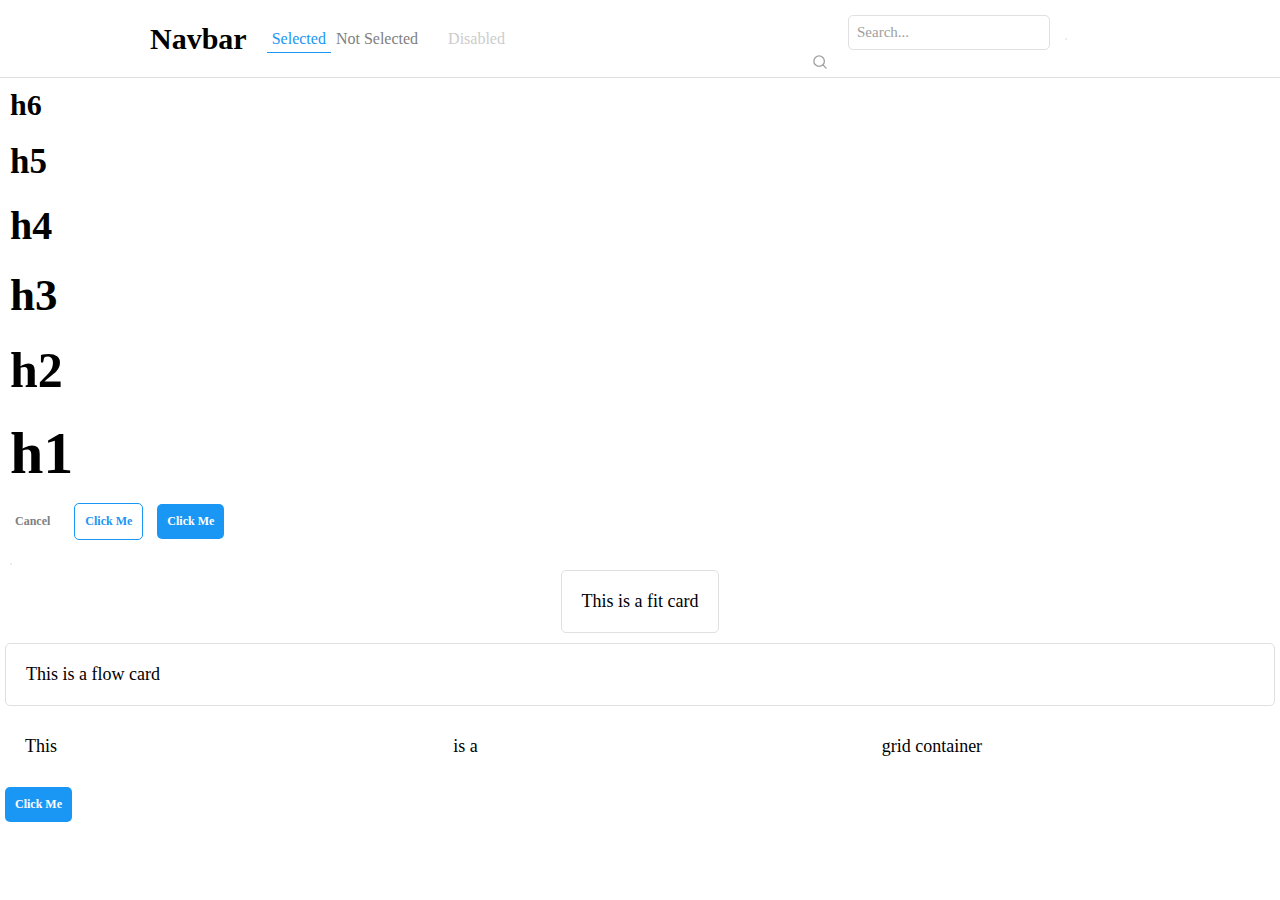
==== test.html @ db2c08e2 "Added modal" ====
<html lang="en">
<head>
    <meta charset="UTF-8">
    <meta name="viewport" content="width=device-width, initial-scale=1.0">
    <meta http-equiv="X-UA-Compatible" content="ie=edge">
    <link rel="stylesheet" href="/bundles/css-storer/pretzelstyle.css">
    <script src="/bundles/func/creativJS.js"></script>
    <title>Pretzels</title>
</head>

<body style="padding : 0; margin: 0; width : 100%;">

    <!--Navbar Template-->
    <div class="navbar flat">
        <div class="container flow just-flex">
            <!--Container for logo and navigation options-->
            <div class="container flow center-2">
                <!--Your logo here-->
                <h6 style="margin: 0 10px;">Navbar</h6>
                <!--Your navigation options here-->
                <div class="container flow center-2 orientation-horizontal" style="width: fit-content;">
                    <p class="navbar-option selected">Selected</p>
                    <p class="navbar-option">Not Selected</p>

                    <div class="select-tool transparent">
                        <select>
                          <option value="0">Documents</option>
                          <option value="1">English</option>
                          <option value="2">Filipino</option>
                        </select>
                    </div>

                    <p class="navbar-option disabled">Disabled</p>

                </div>
            </div>
            <!--Container for search and select-->
            <div class="container flow center-2">
                <label class="wrapper-input search">
                    <input type="search" class="input search" placeholder="Search...">
                    <svg role="presentation" class="i-search" viewBox="0 0 32 32" width="14" height="14" fill="none" stroke="currentcolor" stroke-linecap="round" stroke-linejoin="round" stroke-width="3" color="var(--primary-color)">
                        <circle cx="14" cy="14" r="12" />
                        <path d="M23 23 L30 30" />
                    </svg>
                </label>

                <div class="select-tool gray">
                    <select>
                      <option value="0">Select Language</option>
                      <option value="1">English</option>
                      <option value="2">Filipino</option>
                    </select>
                </div>
                <!--The hamburger menu that appears only in small screen-->
                <button class="navbar-burger" style="font-size: 20px;">&#9776;</button>
            </div>
        </div>
    </div>

    <!--Drawer template-->
    <div class="drawer left flat" style="display: none;">
        <div class="container flow start-2 orientation-vertical">
            <p class="subtitle medium shown">The Pretzel Drawer</p>
            <p class="drawer-option">Settings</p>
            <p class="drawer-option">Download</p>
            <p class="drawer-option">System</p>
            <p class="drawer-option">Logout</p>
            <p class="drawer-option">System</p>
            <p class="drawer-option">System</p>
            <p class="drawer-option">System</p>
            <p class="drawer-option">System</p>
            <p class="drawer-option">System</p>
            <p class="drawer-option">System</p>
            <p class="drawer-option">System</p>
            <p class="drawer-option">System</p>
            <p class="drawer-option">System</p>
            <p class="drawer-option">System</p>
            <p class="drawer-option">System</p>
            <p class="drawer-option">System</p>
            <p class="drawer-option">System</p>
            <p class="drawer-option">System</p>
            <p class="drawer-option">System</p>
        </div>
    </div>

    <h6>h6</h6>
    <h5>h5</h5>
    <h4>h4</h4>
    <h3>h3</h3>
    <h2>h2</h2>
    <h1>h1</h1>
    <button class="button ultra-light">Cancel</button>
    <button class="button light w-effect">Click Me</button>
    <button class="button dark">Click Me</button>
    </br>
 
    <div class="container flow grid" style="display: none;">
        <div class="container flow just-flex orientation-vertical">
            <p class="subtitle compress">Checkboxes</p>

            <!--Dependent Inputs-->
            <label class="wrapper-input checkbox">
                <input type="checkbox" class="input checkbox" checked="checked" >
                <p class="checkbox-text">Checkbox Item</p>
                <span class="checkbox-marker"></span>
            </label>

            <label class="wrapper-input checkbox">
                <input type="checkbox" class="input checkbox">
                <p class="checkbox-text">Checkbox Item</p>
                <span class="checkbox-marker"></span>
            </label>

            <label class="wrapper-input checkbox">
                <input type="checkbox" class="input checkbox">
                <p class="checkbox-text">Checkbox Item</p>
                <span class="checkbox-marker"></span>
            </label>

        </div>
        <div class="container flow center-1 orientation-vertical">

            <label class="wrapper-input search">
                <input type="search" class="input search" placeholder="Search...">
                <svg role="presentation" class="i-search" viewBox="0 0 32 32" width="14" height="14" fill="none" stroke="currentcolor" stroke-linecap="round" stroke-linejoin="round" stroke-width="3" color="var(--primary-color)">
                    <circle cx="14" cy="14" r="12" />
                    <path d="M23 23 L30 30" />
                </svg>
            </label>

            <label class="wrapper-input search">
                <input type="email" class="input email" placeholder="Email...">
                <span>@</span>
            </label>



         
        </div>
        <div class="container flow center-1 orientation-vertical">
            <!--Independent Inputs-->
            <input type="color" class="input color">
            <input type="date" class="input date">
            <input type="datelocal" class="input datelocal">
        </div>

        
       
    </div>

    </br>
    
    <div class="select-tool white">
        <select>
          <option value="0">Select car:</option>
          <option value="1">Audi</option>
          <option value="2">BMW</option>
          <option value="3">Citroen</option>
          <option value="4">Ford</option>
          <option value="5">Honda</option>
          <option value="6">Jaguar</option>
          <option value="7">Land Rover</option>
          <option value="8">Mercedes</option>
          <option value="9">Mini</option>
          <option value="10">Nissan</option>
          <option value="11">Toyota</option>
          <option value="12">Volvo</option>
        </select>
    </div>
      

    <div class="container flow center-1 orientation-vertical">
        <div class="container flow center-1">
            <div class="card fit flat center-1">
                <p class="subtitle medium shown">This is a fit card</p>
            </div>
        </div>

        <div class="container flow center-1">
            <div class="card flow flat center-1">
                <p class="subtitle medium shown">This is a flow card</p>
            </div>
        </div>
        <div class="container flow grid">
            <div class="card fit">
                <p class="subtitle medium shown">This </p>
            </div>
            <div class="card fit">
                <p class="subtitle medium shown">is a</p>
            </div>
            <div class="card fit">
                <p class="subtitle medium shown">grid container</p>
            </div>
        </div>
    </div>

    <div id="myModal" class="modal">

        <!-- Modal content -->
        <div class="modal-content">
          <div class="modal-header">
            <span class="close">&times;</span>
            <h6>Modal Header</h6>
          </div>
          <div class="modal-body">
            <p>Some text in the Modal Body</p>
            <p>Some other text...</p>
          </div>
          <div class="modal-footer">
            <button class="button dark">Proceed</button>
          </div>
        </div>
      
      </div>
    
    <button id="click" class="button dark">Click Me</button>

    <script>
        modal.warn("myModal","dada")
    </script>




</body>
</html>
---- bundles/css-storer/pretzelstyle.css ----
::root {
  --primary-color: #1a96f5;
  --secondary-color: #004E89;
  --gray: rgb(224, 224, 224);
}

* {
  font-family: 'Product Sans';
}

::-webkit-scrollbar {
  width: 2px;
  height: 2px;
}

/* Track */
::-webkit-scrollbar-track {
  background: none;
}

/* Handle */
::-webkit-scrollbar-thumb {
  background: #888;
}

/* Handle on hover */
::-webkit-scrollbar-thumb:hover {
  background: #555;
}

h1 {
  font-size: 60px;
  margin: 0;
  padding: 10px;
}

h2 {
  font-size: 50px;
  margin: 0;
  padding: 10px;
}

h3 {
  font-size: 45px;
  margin: 0;
  padding: 10px;
}

h4 {
  font-size: 40px;
  margin: 0;
  padding: 10px;
}

h5 {
  font-size: 35px;
  margin: 0;
  padding: 10px;
}

h6 {
  font-size: 30px;
  margin: 0;
  padding: 10px;
}

.subtitle {
  margin: 0;
  padding: 10px;
}

.subtitle.large {
  font-size: 20px;
}

.subtitle.large.fade {
  color: #a0a0a0;
}

.subtitle.large.shown {
  color: black;
}

.subtitle.medium {
  font-size: 18px;
}

.subtitle.medium.fade {
  color: #a0a0a0;
}

.subtitle.medium.shown {
  color: black;
}

.subtitle.small {
  font-size: 14px;
}

.subtitle.small.fade {
  color: #a0a0a0;
}

.subtitle.small.shown {
  color: black;
}

.highlight {
  background: #e0e0e0;
}

.highlight.blue {
  color: #1a96f5;
  background: none;
}

.highlight.blue.bg-lightgray {
  padding: 0 10px;
  border-radius: 5px;
  background: lightgray;
}

.highlight.blue.bg-blue {
  padding: 0 10px;
  border-radius: 5px;
  color: white;
  background: #1a96f5;
}

.highlight.gray {
  color: #a0a0a0;
  background: none;
}

.highlight.gray.bg-lightgray {
  padding: 0 10px;
  border-radius: 5px;
  background: lightgray;
}

.highlight.gray.bg-blue {
  padding: 0 10px;
  border-radius: 5px;
  color: white;
  background: #1a96f5;
}

.modal {
  display: none;
  /* Hidden by default */
  position: fixed;
  /* Stay in place */
  z-index: 9999;
  /* Sit on top */
  left: 0;
  top: 0;
  width: 100%;
  /* Full width */
  height: 100%;
  /* Full height */
  overflow: auto;
  /* Enable scroll if needed */
  background-color: black;
  /* Fallback color */
  background-color: rgba(0, 0, 0, 0.4);
  /* Black w/ opacity */
}

.modal .modal-content {
  position: relative;
  background-color: #fefefe;
  margin: auto;
  padding: 0;
  top: 200px;
  border-radius: 5px;
  width: 80%;
  -webkit-box-shadow: 0 4px 8px 0 rgba(0, 0, 0, 0.2), 0 6px 20px 0 rgba(0, 0, 0, 0.19);
          box-shadow: 0 4px 8px 0 rgba(0, 0, 0, 0.2), 0 6px 20px 0 rgba(0, 0, 0, 0.19);
  -webkit-animation-name: animatetop;
  -webkit-animation-duration: 0.4s;
  animation-name: animatetop;
  animation-duration: 0.4s;
  /* The Close Button */
}

.modal .modal-content .close {
  color: #CCC;
  float: right;
  font-size: 28px;
  font-weight: bold;
}

.modal .modal-content .close:hover,
.modal .modal-content .close:focus {
  color: black;
  text-decoration: none;
  cursor: pointer;
}

.modal .modal-content .modal-header {
  border-top-left-radius: 5px;
  border-top-right-radius: 5px;
  padding: 2px 16px;
  color: white;
  background: #1a96f5;
}

.modal .modal-content .modal-header h6 {
  padding: 5px 0;
}

.modal .modal-content .modal-body {
  padding: 2px 16px;
}

.modal .modal-content .modal-footer {
  display: -webkit-box;
  display: -ms-flexbox;
  display: flex;
  -webkit-box-pack: center;
      -ms-flex-pack: center;
          justify-content: center;
  padding: 2px 16px;
  color: white;
}

/* Add Animation */
@-webkit-keyframes animatetop {
  from {
    top: -300px;
    opacity: 0;
  }
  to {
    top: 200px;
    opacity: 1;
  }
}

@keyframes animatetop {
  from {
    top: -300px;
    opacity: 0;
  }
  to {
    top: 200px;
    opacity: 1;
  }
}

.navbar {
  background: white;
  top: 0;
  position: -webkit-sticky;
  position: sticky;
  padding: 10px 0;
  z-index: 9999;
  width: 100%;
}

.navbar.flat {
  border-bottom: 1.5px solid #e0e0e0;
}

.navbar.material {
  -webkit-box-shadow: 0 0 5px #e0e0e0;
          box-shadow: 0 0 5px #e0e0e0;
}

.navbar .navbar-burger {
  display: none;
  -webkit-user-select: none;
     -moz-user-select: none;
      -ms-user-select: none;
          user-select: none;
  outline-color: #1a96f5;
  outline-width: thin;
  border-radius: 5px;
  padding: 5px;
  margin: 5px;
  font-weight: 550;
  font-size: 12px;
  width: 10%;
  border: none;
  background: none;
  color: #a0a0a0;
  cursor: pointer;
}

.navbar .navbar-burger:hover {
  background: whitesmoke;
}

.navbar .navbar-burger:active {
  background: whitesmoke;
}

.navbar .navbar-option {
  -webkit-user-select: none;
     -moz-user-select: none;
      -ms-user-select: none;
          user-select: none;
  display: -webkit-box;
  display: -ms-flexbox;
  display: flex;
  -webkit-box-pack: center;
      -ms-flex-pack: center;
          justify-content: center;
  -webkit-box-align: center;
      -ms-flex-align: center;
          align-items: center;
  border-radius: 5px;
  margin: 0;
  padding: 5px;
  cursor: pointer;
  color: gray;
  outline: none;
  height: -webkit-fit-content;
  height: -moz-fit-content;
  height: fit-content;
  width: -webkit-fit-content;
  width: -moz-fit-content;
  width: fit-content;
  overflow: hidden;
  word-wrap: none;
}

.navbar .navbar-option.selected {
  color: #1a96f5;
  border-radius: 0;
  border-bottom: 1.5px solid #1a96f5;
  padding-bottom: 4px;
}

.navbar .navbar-option.selected:hover {
  background: none;
}

.navbar .navbar-option.disabled {
  cursor: default;
  color: #ccc;
  border-radius: 0;
}

.navbar .navbar-option.disabled:hover {
  background: none;
}

.navbar .navbar-option:hover {
  background: whitesmoke;
}

@media screen and (max-width: 765px) {
  .navbar .navbar-burger {
    display: block;
  }
  .navbar .container:first-child {
    -webkit-box-orient: vertical;
    -webkit-box-direction: normal;
        -ms-flex-direction: column;
            flex-direction: column;
  }
}

.button {
  cursor: pointer;
  -webkit-user-select: none;
     -moz-user-select: none;
      -ms-user-select: none;
          user-select: none;
  outline-color: #1a96f5;
  outline-width: thin;
  border-radius: 5px;
  padding: 10px;
  margin: 5px;
  font-weight: 550;
  font-size: 12px;
}

.button.dark {
  border: none;
  background: #1a96f5;
  color: white;
}

.button.light {
  background: white;
  border: 1px solid #1a96f5;
  color: #1a96f5;
}

.button.light.w-effect:hover {
  color: white;
  background: #1a96f5;
}

.button.ultra-light {
  border: none;
  background: none;
  color: gray;
}

.button.ultra-light:hover {
  background: whitesmoke;
}

.button.ultra-light:active {
  background: whitesmoke;
}

.input {
  -webkit-user-select: none;
     -moz-user-select: none;
      -ms-user-select: none;
          user-select: none;
  outline-color: #1a96f5;
  outline-width: thin;
  border: 1.5px solid #e0e0e0;
  border-radius: 5px;
  margin: 5px;
  padding: 8px;
  font-size: 15px;
}

.input.search {
  border: 1.5px solid #e0e0e0;
}

.input.search::-webkit-input-placeholder {
  color: #a0a0a0;
}

.input.search:-ms-input-placeholder {
  color: #a0a0a0;
}

.input.search::-ms-input-placeholder {
  color: #a0a0a0;
}

.input.search::placeholder {
  color: #a0a0a0;
}

.input.search::-webkit-search-cancel-button {
  z-index: 99;
}

.input.search:placeholder-shown + svg {
  opacity: 10;
}

.input.search + svg {
  opacity: 0;
  margin-left: -30px;
  margin-bottom: -2px;
  stroke: #a0a0a0;
}

.input.email {
  border: 1.5px solid #e0e0e0;
}

.input.email::-webkit-input-placeholder {
  color: #a0a0a0;
}

.input.email:-ms-input-placeholder {
  color: #a0a0a0;
}

.input.email::-ms-input-placeholder {
  color: #a0a0a0;
}

.input.email::placeholder {
  color: #a0a0a0;
}

.input.email::-webkit-search-cancel-button {
  z-index: 99;
}

.input.email:placeholder-shown + span {
  opacity: 10;
}

.input.email + span {
  opacity: 0;
  margin: 0;
  margin-left: -30px;
  margin-bottom: -2px;
  color: #a0a0a0;
}

.input.checkbox {
  position: absolute;
  opacity: 0;
  cursor: pointer;
  height: 0;
  width: 0;
}

.input.color {
  -webkit-appearance: none;
  border: none;
  width: 30px;
  height: 30px;
  padding: 0;
  margin: 0;
  cursor: pointer;
}

.input.color::webkit-color-swatch-wrapper {
  padding: 0;
}

.input.color::-webkit-color-swatch {
  border-radius: 3px;
  border: 1.5px solid #e0e0e0;
}

.input.date {
  -webkit-appearance: none;
  width: -webkit-fit-content;
  width: -moz-fit-content;
  width: fit-content;
}

.input.date::-webkit-inner-spin-button {
  display: none;
}

.input.date::-webkit-calendar-picker-indicator {
  color: #1a96f5;
  cursor: pointer;
}

.input.date::-webkit-calendar-picker-indicator {
  top: 3px;
  right: 0;
  color: #1a96f5;
  opacity: 1;
}

.input.datelocal {
  -webkit-appearance: none;
  width: -webkit-fit-content;
  width: -moz-fit-content;
  width: fit-content;
}

.wrapper-input.checkbox {
  display: block;
  position: relative;
  padding-left: 35px;
  margin-bottom: 12px;
  cursor: pointer;
  font-size: 22px;
  -webkit-user-select: none;
  -moz-user-select: none;
  -ms-user-select: none;
  user-select: none;
  width: -webkit-fit-content;
  width: -moz-fit-content;
  width: fit-content;
  margin: 5px;
  /* Hide the browser's default checkbox */
  /* Create a custom checkbox */
  /* On mouse-over, add a grey background color */
  /* When the checkbox is checked, add a blue background */
  /* Create the checkmark/indicator (hidden when not checked) */
  /* Show the checkmark when checked */
  /* Style the checkmark/indicator */
}

.wrapper-input.checkbox .checkbox-text {
  margin: 5px 0;
  font-size: 16px;
}

.wrapper-input.checkbox .checkbox-marker {
  position: absolute;
  border-radius: 5px;
  top: 0;
  left: 0;
  height: 25px;
  width: 25px;
  background-color: whitesmoke;
  border: 1.5px solid #e0e0e0;
}

.wrapper-input.checkbox input:hover ~ .checkbox-marker {
  background-color: #e0e0e0;
}

.wrapper-input.checkbox input:checked ~ .checkbox-marker {
  background-color: #1a96f5;
  border: 1.5px solid #1a96f5;
}

.wrapper-input.checkbox .checkbox-marker:after {
  content: "";
  position: absolute;
  display: none;
}

.wrapper-input.checkbox input:checked ~ .checkbox-marker:after {
  display: block;
}

.wrapper-input.checkbox .checkbox-marker:after {
  left: 9px;
  top: 5px;
  width: 5px;
  height: 10px;
  border: solid white;
  border-width: 0 2px 2px 0;
  -webkit-transform: rotate(45deg);
  transform: rotate(45deg);
}

.colorpick-eyedropper-input-trigger {
  display: none;
}

/*the container must be positioned relative:*/
.select-tool {
  position: relative;
  width: -webkit-fit-content;
  width: -moz-fit-content;
  width: fit-content;
  margin: 0 10px;
}

.select-tool.white {
  background: white;
  border: 1.5px solid #e0e0e0;
  border-radius: 5px;
}

.select-tool.gray {
  background: #f5f5f5;
  border: 1.5px solid #e0e0e0;
  border-radius: 5px;
}

.select-tool.transparent {
  background: none;
  border: 0;
  color: gray;
}

.select-tool select {
  display: none;
  /*hide original SELECT element:*/
}

.select-selected {
  display: -webkit-box;
  display: -ms-flexbox;
  display: flex;
  border-radius: 5px;
  padding: 8px 5px;
  margin: 0 5px;
  cursor: pointer;
  -webkit-user-select: none;
     -moz-user-select: none;
      -ms-user-select: none;
          user-select: none;
  overflow: hidden;
  width: -webkit-fit-content;
  width: -moz-fit-content;
  width: fit-content;
}

.select-selected:after {
  position: relative;
  content: "";
  top: 8px;
  width: 0;
  height: 100%;
  margin-left: 10px;
  border: 6px solid transparent;
  border-color: black transparent transparent transparent;
  -webkit-transition: 0.5s;
  transition: 0.5s;
}

.select-selected.select-arrow-active:after {
  border-color: transparent transparent #1a96f5 transparent;
  top: 2px;
}

.select-items div {
  border-color: transparent transparent rgba(0, 0, 0, 0.1) transparent;
  color: black;
  padding: 8px 16px;
  cursor: pointer;
  -webkit-user-select: none;
     -moz-user-select: none;
      -ms-user-select: none;
          user-select: none;
}

.select-items {
  position: absolute;
  background-color: whitesmoke;
  top: 100%;
  left: 0;
  right: 0;
  z-index: 8;
}

/*hide the items when the select box is closed:*/
.select-hide {
  display: none;
}

.select-items div:hover, .same-as-selected {
  background-color: rgba(0, 0, 0, 0.1);
}

.card {
  border-radius: 5px;
  padding: 10px;
  margin: 5px;
}

.card.fit {
  width: -webkit-fit-content;
  width: -moz-fit-content;
  width: fit-content;
  height: -webkit-fit-content;
  height: -moz-fit-content;
  height: fit-content;
}

.card.fit.material {
  border: 0;
  -webkit-box-shadow: 0 0 5px #e0e0e0;
          box-shadow: 0 0 5px #e0e0e0;
}

.card.fit.material.dark {
  color: white;
  background: #1a96f5;
}

.card.fit.material.dark.center-1 {
  display: -webkit-box;
  display: -ms-flexbox;
  display: flex;
  -webkit-box-pack: center;
      -ms-flex-pack: center;
          justify-content: center;
  -ms-flex-line-pack: center;
      align-content: center;
}

.card.fit.material.dark.center-1.orientation-vertical {
  -webkit-box-orient: vertical;
  -webkit-box-direction: normal;
      -ms-flex-direction: column;
          flex-direction: column;
}

.card.fit.material.dark.center-1.orientation-horizontal {
  -webkit-box-orient: horizontal;
  -webkit-box-direction: normal;
      -ms-flex-direction: row;
          flex-direction: row;
}

.card.fit.material.dark.center-2 {
  display: -webkit-box;
  display: -ms-flexbox;
  display: flex;
  -webkit-box-pack: center;
      -ms-flex-pack: center;
          justify-content: center;
  -ms-flex-line-pack: center;
      align-content: center;
}

.card.fit.material.dark.center-2.orientation-vertical {
  -webkit-box-orient: vertical;
  -webkit-box-direction: normal;
      -ms-flex-direction: column;
          flex-direction: column;
}

.card.fit.material.dark.center-2.orientation-horizontal {
  -webkit-box-orient: horizontal;
  -webkit-box-direction: normal;
      -ms-flex-direction: row;
          flex-direction: row;
}

.card.fit.material.light {
  background: white;
}

.card.fit.material.light.center-1 {
  display: -webkit-box;
  display: -ms-flexbox;
  display: flex;
  -webkit-box-pack: center;
      -ms-flex-pack: center;
          justify-content: center;
  -ms-flex-line-pack: center;
      align-content: center;
}

.card.fit.material.light.center-1.orientation-vertical {
  -webkit-box-orient: vertical;
  -webkit-box-direction: normal;
      -ms-flex-direction: column;
          flex-direction: column;
}

.card.fit.material.light.center-1.orientation-horizontal {
  -webkit-box-orient: horizontal;
  -webkit-box-direction: normal;
      -ms-flex-direction: row;
          flex-direction: row;
}

.card.fit.material.light.center-2 {
  display: -webkit-box;
  display: -ms-flexbox;
  display: flex;
  -webkit-box-pack: center;
      -ms-flex-pack: center;
          justify-content: center;
  -ms-flex-line-pack: center;
      align-content: center;
}

.card.fit.material.light.center-2.orientation-vertical {
  -webkit-box-orient: vertical;
  -webkit-box-direction: normal;
      -ms-flex-direction: column;
          flex-direction: column;
}

.card.fit.material.light.center-2.orientation-horizontal {
  -webkit-box-orient: horizontal;
  -webkit-box-direction: normal;
      -ms-flex-direction: row;
          flex-direction: row;
}

.card.fit.flat {
  border: 1.5px solid #e0e0e0;
}

.card.fit.flat.dark {
  color: white;
  background: #1a96f5;
}

.card.fit.flat.dark.center-1 {
  display: -webkit-box;
  display: -ms-flexbox;
  display: flex;
  -webkit-box-pack: center;
      -ms-flex-pack: center;
          justify-content: center;
  -ms-flex-line-pack: center;
      align-content: center;
}

.card.fit.flat.dark.center-1.orientation-vertical {
  -webkit-box-orient: vertical;
  -webkit-box-direction: normal;
      -ms-flex-direction: column;
          flex-direction: column;
}

.card.fit.flat.dark.center-1.orientation-horizontal {
  -webkit-box-orient: horizontal;
  -webkit-box-direction: normal;
      -ms-flex-direction: row;
          flex-direction: row;
}

.card.fit.flat.dark.center-2 {
  display: -webkit-box;
  display: -ms-flexbox;
  display: flex;
  -webkit-box-pack: center;
      -ms-flex-pack: center;
          justify-content: center;
  -ms-flex-line-pack: center;
      align-content: center;
}

.card.fit.flat.dark.center-2.orientation-vertical {
  -webkit-box-orient: vertical;
  -webkit-box-direction: normal;
      -ms-flex-direction: column;
          flex-direction: column;
}

.card.fit.flat.dark.center-2.orientation-horizontal {
  -webkit-box-orient: horizontal;
  -webkit-box-direction: normal;
      -ms-flex-direction: row;
          flex-direction: row;
}

.card.fit.flat.light {
  background: white;
}

.card.fit.flat.light.center-1 {
  display: -webkit-box;
  display: -ms-flexbox;
  display: flex;
  -webkit-box-pack: center;
      -ms-flex-pack: center;
          justify-content: center;
  -ms-flex-line-pack: center;
      align-content: center;
}

.card.fit.flat.light.center-1.orientation-vertical {
  -webkit-box-orient: vertical;
  -webkit-box-direction: normal;
      -ms-flex-direction: column;
          flex-direction: column;
}

.card.fit.flat.light.center-1.orientation-horizontal {
  -webkit-box-orient: horizontal;
  -webkit-box-direction: normal;
      -ms-flex-direction: row;
          flex-direction: row;
}

.card.fit.flat.light.center-2 {
  display: -webkit-box;
  display: -ms-flexbox;
  display: flex;
  -webkit-box-pack: center;
      -ms-flex-pack: center;
          justify-content: center;
  -ms-flex-line-pack: center;
      align-content: center;
}

.card.fit.flat.light.center-2.orientation-vertical {
  -webkit-box-orient: vertical;
  -webkit-box-direction: normal;
      -ms-flex-direction: column;
          flex-direction: column;
}

.card.fit.flat.light.center-2.orientation-horizontal {
  -webkit-box-orient: horizontal;
  -webkit-box-direction: normal;
      -ms-flex-direction: row;
          flex-direction: row;
}

.card.flow {
  width: 100%;
}

.card.flow.material {
  border: 0;
  -webkit-box-shadow: 0 0 5px #e0e0e0;
          box-shadow: 0 0 5px #e0e0e0;
}

.card.flow.material.dark {
  color: white;
  background: #1a96f5;
}

.card.flow.material.dark.center-1 {
  display: -webkit-box;
  display: -ms-flexbox;
  display: flex;
  -webkit-box-pack: center;
      -ms-flex-pack: center;
          justify-content: center;
  -ms-flex-line-pack: center;
      align-content: center;
}

.card.flow.material.dark.center-1.orientation-vertical {
  -webkit-box-orient: vertical;
  -webkit-box-direction: normal;
      -ms-flex-direction: column;
          flex-direction: column;
}

.card.flow.material.dark.center-1.orientation-horizontal {
  -webkit-box-orient: horizontal;
  -webkit-box-direction: normal;
      -ms-flex-direction: row;
          flex-direction: row;
}

.card.flow.material.dark.center-2 {
  display: -webkit-box;
  display: -ms-flexbox;
  display: flex;
  -webkit-box-pack: center;
      -ms-flex-pack: center;
          justify-content: center;
  -ms-flex-line-pack: center;
      align-content: center;
}

.card.flow.material.dark.center-2.orientation-vertical {
  -webkit-box-orient: vertical;
  -webkit-box-direction: normal;
      -ms-flex-direction: column;
          flex-direction: column;
}

.card.flow.material.dark.center-2.orientation-horizontal {
  -webkit-box-orient: horizontal;
  -webkit-box-direction: normal;
      -ms-flex-direction: row;
          flex-direction: row;
}

.card.flow.material.light {
  background: white;
}

.card.flow.material.light.center-1 {
  display: -webkit-box;
  display: -ms-flexbox;
  display: flex;
  -webkit-box-pack: center;
      -ms-flex-pack: center;
          justify-content: center;
  -ms-flex-line-pack: center;
      align-content: center;
}

.card.flow.material.light.center-1.orientation-vertical {
  -webkit-box-orient: vertical;
  -webkit-box-direction: normal;
      -ms-flex-direction: column;
          flex-direction: column;
}

.card.flow.material.light.center-1.orientation-horizontal {
  -webkit-box-orient: horizontal;
  -webkit-box-direction: normal;
      -ms-flex-direction: row;
          flex-direction: row;
}

.card.flow.material.light.center-2 {
  display: -webkit-box;
  display: -ms-flexbox;
  display: flex;
  -webkit-box-pack: center;
      -ms-flex-pack: center;
          justify-content: center;
  -ms-flex-line-pack: center;
      align-content: center;
}

.card.flow.material.light.center-2.orientation-vertical {
  -webkit-box-orient: vertical;
  -webkit-box-direction: normal;
      -ms-flex-direction: column;
          flex-direction: column;
}

.card.flow.material.light.center-2.orientation-horizontal {
  -webkit-box-orient: horizontal;
  -webkit-box-direction: normal;
      -ms-flex-direction: row;
          flex-direction: row;
}

.card.flow.flat {
  border: 1.5px solid #e0e0e0;
}

.card.flow.flat.dark {
  color: white;
  background: #1a96f5;
}

.card.flow.flat.dark.center-1 {
  display: -webkit-box;
  display: -ms-flexbox;
  display: flex;
  -webkit-box-pack: center;
      -ms-flex-pack: center;
          justify-content: center;
  -ms-flex-line-pack: center;
      align-content: center;
}

.card.flow.flat.dark.center-1.orientation-vertical {
  -webkit-box-orient: vertical;
  -webkit-box-direction: normal;
      -ms-flex-direction: column;
          flex-direction: column;
}

.card.flow.flat.dark.center-1.orientation-horizontal {
  -webkit-box-orient: horizontal;
  -webkit-box-direction: normal;
      -ms-flex-direction: row;
          flex-direction: row;
}

.card.flow.flat.dark.center-2 {
  display: -webkit-box;
  display: -ms-flexbox;
  display: flex;
  -webkit-box-pack: center;
      -ms-flex-pack: center;
          justify-content: center;
  -ms-flex-line-pack: center;
      align-content: center;
}

.card.flow.flat.dark.center-2.orientation-vertical {
  -webkit-box-orient: vertical;
  -webkit-box-direction: normal;
      -ms-flex-direction: column;
          flex-direction: column;
}

.card.flow.flat.dark.center-2.orientation-horizontal {
  -webkit-box-orient: horizontal;
  -webkit-box-direction: normal;
      -ms-flex-direction: row;
          flex-direction: row;
}

.card.flow.flat.light {
  background: white;
}

.card.flow.flat.light.center-1 {
  display: -webkit-box;
  display: -ms-flexbox;
  display: flex;
  -webkit-box-pack: center;
      -ms-flex-pack: center;
          justify-content: center;
  -ms-flex-line-pack: center;
      align-content: center;
}

.card.flow.flat.light.center-1.orientation-vertical {
  -webkit-box-orient: vertical;
  -webkit-box-direction: normal;
      -ms-flex-direction: column;
          flex-direction: column;
}

.card.flow.flat.light.center-1.orientation-horizontal {
  -webkit-box-orient: horizontal;
  -webkit-box-direction: normal;
      -ms-flex-direction: row;
          flex-direction: row;
}

.card.flow.flat.light.center-2 {
  display: -webkit-box;
  display: -ms-flexbox;
  display: flex;
  -webkit-box-pack: center;
      -ms-flex-pack: center;
          justify-content: center;
  -ms-flex-line-pack: center;
      align-content: center;
}

.card.flow.flat.light.center-2.orientation-vertical {
  -webkit-box-orient: vertical;
  -webkit-box-direction: normal;
      -ms-flex-direction: column;
          flex-direction: column;
}

.card.flow.flat.light.center-2.orientation-horizontal {
  -webkit-box-orient: horizontal;
  -webkit-box-direction: normal;
      -ms-flex-direction: row;
          flex-direction: row;
}

.container.fit {
  width: -webkit-fit-content;
  width: -moz-fit-content;
  width: fit-content;
}

.container.fit.just-flex {
  display: -webkit-box;
  display: -ms-flexbox;
  display: flex;
}

.container.fit.just-flex.orientation-vertical {
  -webkit-box-orient: vertical;
  -webkit-box-direction: normal;
      -ms-flex-direction: column;
          flex-direction: column;
}

.container.fit.just-flex.orientation-horizontal {
  -webkit-box-orient: horizontal;
  -webkit-box-direction: normal;
      -ms-flex-direction: row;
          flex-direction: row;
}

.container.fit.center-1 {
  display: -webkit-box;
  display: -ms-flexbox;
  display: flex;
  -webkit-box-pack: center;
      -ms-flex-pack: center;
          justify-content: center;
  -ms-flex-line-pack: center;
      align-content: center;
}

.container.fit.center-1.orientation-vertical {
  -webkit-box-orient: vertical;
  -webkit-box-direction: normal;
      -ms-flex-direction: column;
          flex-direction: column;
}

.container.fit.center-1.orientation-horizontal {
  -webkit-box-orient: horizontal;
  -webkit-box-direction: normal;
      -ms-flex-direction: row;
          flex-direction: row;
}

.container.fit.center-2 {
  display: -webkit-box;
  display: -ms-flexbox;
  display: flex;
  -webkit-box-pack: center;
      -ms-flex-pack: center;
          justify-content: center;
  -webkit-box-align: center;
      -ms-flex-align: center;
          align-items: center;
}

.container.fit.center-2.orientation-vertical {
  -webkit-box-orient: vertical;
  -webkit-box-direction: normal;
      -ms-flex-direction: column;
          flex-direction: column;
}

.container.fit.center-2.orientation-horizontal {
  -webkit-box-orient: horizontal;
  -webkit-box-direction: normal;
      -ms-flex-direction: row;
          flex-direction: row;
}

.container.fit.start-1 {
  display: -webkit-box;
  display: -ms-flexbox;
  display: flex;
  -webkit-box-pack: center;
      -ms-flex-pack: center;
          justify-content: center;
  -ms-flex-line-pack: start;
      align-content: flex-start;
}

.container.fit.start-1.orientation-vertical {
  -webkit-box-orient: vertical;
  -webkit-box-direction: normal;
      -ms-flex-direction: column;
          flex-direction: column;
}

.container.fit.start-1.orientation-horizontal {
  -webkit-box-orient: horizontal;
  -webkit-box-direction: normal;
      -ms-flex-direction: row;
          flex-direction: row;
}

.container.fit.start-2 {
  display: -webkit-box;
  display: -ms-flexbox;
  display: flex;
  justify-items: center;
  -webkit-box-align: start;
      -ms-flex-align: start;
          align-items: flex-start;
}

.container.fit.start-2.orientation-vertical {
  -webkit-box-orient: vertical;
  -webkit-box-direction: normal;
      -ms-flex-direction: column;
          flex-direction: column;
}

.container.fit.start-2.orientation-horizontal {
  -webkit-box-orient: horizontal;
  -webkit-box-direction: normal;
      -ms-flex-direction: row;
          flex-direction: row;
}

.container.fit.focal-view {
  display: -webkit-box;
  display: -ms-flexbox;
  display: flex;
  -webkit-box-pack: center;
      -ms-flex-pack: center;
          justify-content: center;
  -webkit-box-align: center;
      -ms-flex-align: center;
          align-items: center;
  height: 100%;
  width: 100%;
}

.container.fit.grid {
  display: -ms-grid;
  display: grid;
  -ms-grid-columns: (1fr)[3];
      grid-template-columns: repeat(3, 1fr);
  -webkit-column-gap: 5px;
          column-gap: 5px;
  row-gap: 5px;
}

.container.flow {
  width: 100%;
}

.container.flow.just-flex {
  display: -webkit-box;
  display: -ms-flexbox;
  display: flex;
}

.container.flow.just-flex.orientation-vertical {
  -webkit-box-orient: vertical;
  -webkit-box-direction: normal;
      -ms-flex-direction: column;
          flex-direction: column;
}

.container.flow.just-flex.orientation-horizontal {
  -webkit-box-orient: horizontal;
  -webkit-box-direction: normal;
      -ms-flex-direction: row;
          flex-direction: row;
}

.container.flow.center-1 {
  display: -webkit-box;
  display: -ms-flexbox;
  display: flex;
  -webkit-box-pack: center;
      -ms-flex-pack: center;
          justify-content: center;
  -ms-flex-line-pack: center;
      align-content: center;
}

.container.flow.center-1.orientation-vertical {
  -webkit-box-orient: vertical;
  -webkit-box-direction: normal;
      -ms-flex-direction: column;
          flex-direction: column;
}

.container.flow.center-1.orientation-horizontal {
  -webkit-box-orient: horizontal;
  -webkit-box-direction: normal;
      -ms-flex-direction: row;
          flex-direction: row;
}

.container.flow.center-2 {
  display: -webkit-box;
  display: -ms-flexbox;
  display: flex;
  -webkit-box-pack: center;
      -ms-flex-pack: center;
          justify-content: center;
  -webkit-box-align: center;
      -ms-flex-align: center;
          align-items: center;
}

.container.flow.center-2.orientation-vertical {
  -webkit-box-orient: vertical;
  -webkit-box-direction: normal;
      -ms-flex-direction: column;
          flex-direction: column;
}

.container.flow.center-2.orientation-horizontal {
  -webkit-box-orient: horizontal;
  -webkit-box-direction: normal;
      -ms-flex-direction: row;
          flex-direction: row;
}

.container.flow.start-1 {
  display: -webkit-box;
  display: -ms-flexbox;
  display: flex;
  -webkit-box-pack: center;
      -ms-flex-pack: center;
          justify-content: center;
  -ms-flex-line-pack: start;
      align-content: flex-start;
}

.container.flow.start-1.orientation-vertical {
  -webkit-box-orient: vertical;
  -webkit-box-direction: normal;
      -ms-flex-direction: column;
          flex-direction: column;
}

.container.flow.start-1.orientation-horizontal {
  -webkit-box-orient: horizontal;
  -webkit-box-direction: normal;
      -ms-flex-direction: row;
          flex-direction: row;
}

.container.flow.start-2 {
  display: -webkit-box;
  display: -ms-flexbox;
  display: flex;
  justify-items: center;
  -webkit-box-align: start;
      -ms-flex-align: start;
          align-items: flex-start;
}

.container.flow.start-2.orientation-vertical {
  -webkit-box-orient: vertical;
  -webkit-box-direction: normal;
      -ms-flex-direction: column;
          flex-direction: column;
}

.container.flow.start-2.orientation-horizontal {
  -webkit-box-orient: horizontal;
  -webkit-box-direction: normal;
      -ms-flex-direction: row;
          flex-direction: row;
}

.container.flow.focal-view {
  display: -webkit-box;
  display: -ms-flexbox;
  display: flex;
  -webkit-box-pack: center;
      -ms-flex-pack: center;
          justify-content: center;
  -webkit-box-align: center;
      -ms-flex-align: center;
          align-items: center;
  height: 100%;
  width: 100%;
}

.container.flow.grid {
  display: -ms-grid;
  display: grid;
  -ms-grid-columns: (1fr)[3];
      grid-template-columns: repeat(3, 1fr);
  -webkit-column-gap: 5px;
          column-gap: 5px;
  row-gap: 5px;
}

.drawer.top {
  background: white;
  position: -webkit-sticky;
  position: sticky;
  z-index: 888;
}

.drawer.top .drawer-option {
  -webkit-user-select: none;
     -moz-user-select: none;
      -ms-user-select: none;
          user-select: none;
  margin: 0;
  padding: 10px;
  color: #a0a0a0;
  width: 100%;
  cursor: pointer;
}

.drawer.top .drawer-option:hover {
  background: whitesmoke;
}

.drawer.top.flat {
  border-bottom: 1.5px solid #e0e0e0;
}

.drawer.top.material {
  -webkit-box-shadow: 0 0 5px #e0e0e0;
          box-shadow: 0 0 5px #e0e0e0;
}

.drawer.left {
  background: white;
  position: fixed;
  z-index: 888;
  height: 100%;
  width: 230px;
  overflow: hidden;
}

.drawer.left:hover {
  overflow: scroll;
}

.drawer.left .drawer-option {
  -webkit-user-select: none;
     -moz-user-select: none;
      -ms-user-select: none;
          user-select: none;
  margin: 0;
  padding: 10px;
  color: #a0a0a0;
  width: 90%;
  cursor: pointer;
}

.drawer.left .drawer-option:hover {
  background: whitesmoke;
}

.drawer.left.flat {
  border-right: 1.5px solid #e0e0e0;
}

.drawer.left.material {
  -webkit-box-shadow: 0 0 5px #e0e0e0;
          box-shadow: 0 0 5px #e0e0e0;
}
/*# sourceMappingURL=pretzelstyle.css.map */
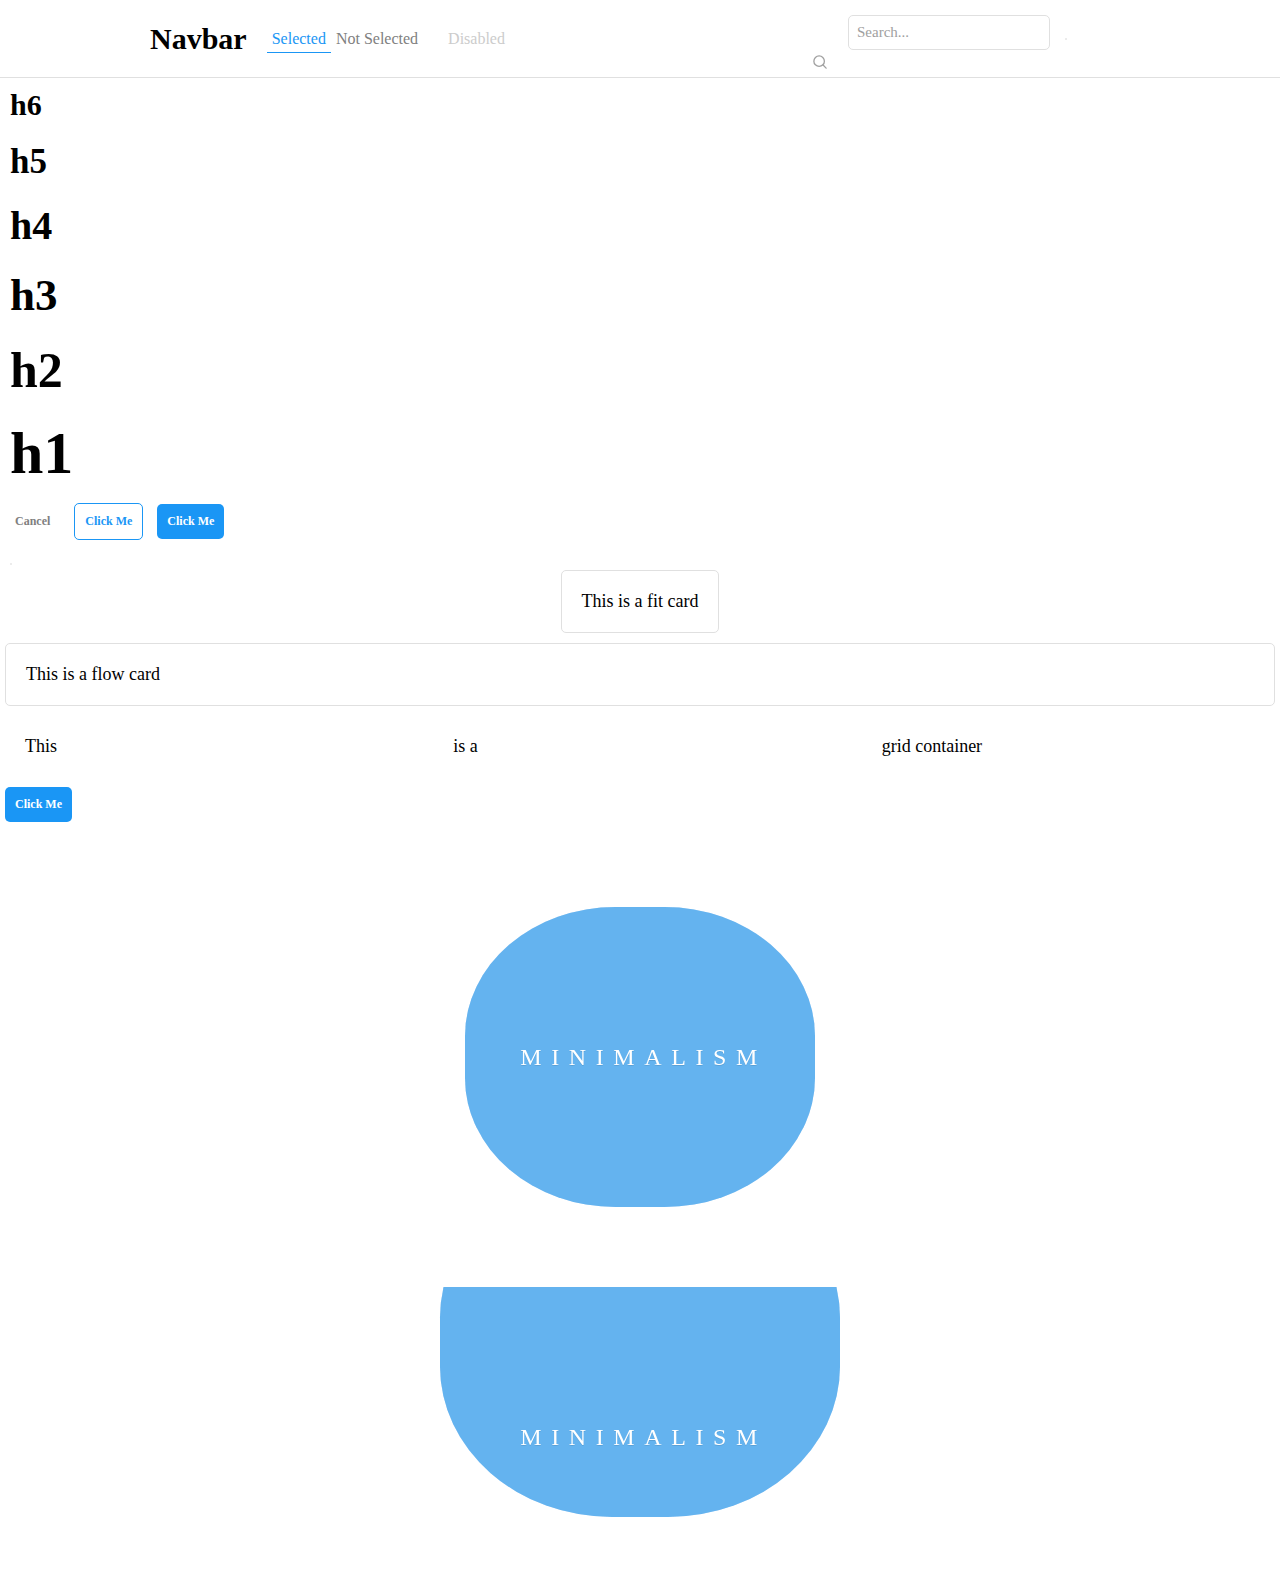
==== commit fa6be1d7: "Add Ornaments" ====
--- a/test.html
+++ b/test.html
@@ -215,9 +215,32 @@
     
     <button id="click" class="button dark">Click Me</button>
 
-    <script>
-        modal.warn("myModal","dada")
-    </script>
+   
+    <div class="container flow center-2 orientation-vertical" style="margin-top: 40px;">
+        <div class='ornament driftingcircle'>
+            <div class="wave-container">
+                <div class='wave -one'></div>
+                <div class='wave -two'></div>
+                <div class='wave -three'></div>
+            </div>
+            <div class="title-wrapper">
+                <div class='title'>Minimalism</div>
+            </div>
+        </div>
+    </div>
+
+    <div class="container flow center-2 orientation-vertical" style="margin-top: 40px;">
+        <div class='ornament half-driftingcircle'>
+            <div class="wave-container">
+                <div class='wave -one'></div>
+                <div class='wave -two'></div>
+                <div class='wave -three'></div>
+            </div>
+            <div class="title-wrapper">
+                <div class='title'>Minimalism</div>
+            </div>
+        </div>
+    </div>
 
 
 
--- a/bundles/css-storer/pretzelstyle.css
+++ b/bundles/css-storer/pretzelstyle.css
@@ -1,7 +1,36 @@
+/** Pretzel Style Accent Color **/
+/** Blue Color Pallete**/
+/** Reddish Blue Pallete **/
+/** Orange Aqua Pallete **/
+/** Orange Aqua Pallete **/
+/** Grays **/
 ::root {
+  /** Pretzel Style Accent Color **/
   --primary-color: #1a96f5;
-  --secondary-color: #004E89;
+  /** Blue Color Pallete**/
+  --blue-100: #00a8cc;
+  --blue-200: #1a96f5;
+  --blue-300: #0c7b93;
+  --blue-400: #27496d;
+  --blue-500: #142850;
+  /** Red Blue Color Pallete**/
+  --redblue-100: #f67280;
+  --redblue-200: #c06c84;
+  --redblue-300: #6c5b7b;
+  --redblue-400: #35477d;
+  /** Orange Aqua Pallete **/
+  --orangeaqua-100: #63b7af;
+  --orangeaqua-200: #347474;
+  --orangeaqua-300: #35495e;
+  --orangeaqua-400: #ee8572;
+  /** Cafe Pallete **/
+  --cafe-100: #F97B4F;
+  --cafe-200: #FCBC66;
+  --cafe-300: #8DC6BF;
+  --cafe-400: #584053;
+  /** Grays **/
   --gray: rgb(224, 224, 224);
+  --dark-gray: #a0a0a0;
 }
 
 * {
@@ -9,8 +38,8 @@
 }
 
 ::-webkit-scrollbar {
-  width: 2px;
-  height: 2px;
+  width: 3px;
+  height: 3px;
 }
 
 /* Track */
@@ -143,6 +172,209 @@
   border-radius: 5px;
   color: white;
   background: #1a96f5;
+}
+
+.ornament.driftingcircle {
+  width: 100%;
+  height: -webkit-fit-content;
+  height: -moz-fit-content;
+  height: fit-content;
+  padding: 40px 0;
+  background: white;
+  position: relative;
+  overflow: hidden;
+  -webkit-transform: translate3d(0, 0, 0);
+          transform: translate3d(0, 0, 0);
+}
+
+.ornament.driftingcircle .wave-container {
+  display: -webkit-box;
+  display: -ms-flexbox;
+  display: flex;
+  -webkit-box-pack: center;
+      -ms-flex-pack: center;
+          justify-content: center;
+  -ms-flex-line-pack: center;
+      align-content: center;
+}
+
+.ornament.driftingcircle .wave-container .wave {
+  opacity: .4;
+  position: absolute;
+  background: #1a96f5;
+  width: 350px;
+  height: 300px;
+  margin-top: 0px;
+  -webkit-transform-origin: 50% 48%;
+          transform-origin: 50% 48%;
+  border-radius: 43%;
+  -webkit-animation: drift 3000ms infinite linear;
+          animation: drift 3000ms infinite linear;
+}
+
+.ornament.driftingcircle .wave-container .wave.-three {
+  -webkit-animation: drift 5000ms infinite linear;
+          animation: drift 5000ms infinite linear;
+}
+
+.ornament.driftingcircle .wave-container .wave.-two {
+  -webkit-animation: drift 7000ms infinite linear;
+          animation: drift 7000ms infinite linear;
+  opacity: .1;
+  background: #27496d;
+}
+
+.ornament.driftingcircle .box:after {
+  content: '';
+  display: block;
+  left: 0;
+  top: 0;
+  width: 100%;
+  height: 100%;
+  background: -webkit-gradient(linear, left top, left bottom, from(white), color-stop(80%, rgba(221, 238, 255, 0)), to(white));
+  background: linear-gradient(to bottom, white, rgba(221, 238, 255, 0) 80%, white);
+  z-index: 11;
+  -webkit-transform: translate3d(0, 0, 0);
+          transform: translate3d(0, 0, 0);
+}
+
+.ornament.driftingcircle .title-wrapper {
+  display: -webkit-box;
+  display: -ms-flexbox;
+  display: flex;
+  -webkit-box-pack: center;
+      -ms-flex-pack: center;
+          justify-content: center;
+  -ms-flex-line-pack: center;
+      align-content: center;
+}
+
+.ornament.driftingcircle .title-wrapper .title {
+  -webkit-user-select: none;
+     -moz-user-select: none;
+      -ms-user-select: none;
+          user-select: none;
+  position: relative;
+  left: 0;
+  height: 50%;
+  width: 30%;
+  z-index: 1;
+  line-height: 300px;
+  text-align: center;
+  -webkit-transform: translate3d(0, 0, 0);
+          transform: translate3d(0, 0, 0);
+  color: white;
+  text-transform: uppercase;
+  letter-spacing: .4em;
+  font-size: 24px;
+  text-shadow: 0 1px 0 rgba(0, 0, 0, 0.1);
+  text-indent: .3em;
+}
+
+.ornament.half-driftingcircle {
+  width: 100%;
+  height: -webkit-fit-content;
+  height: -moz-fit-content;
+  height: fit-content;
+  background: white;
+  position: relative;
+  overflow: hidden;
+  -webkit-transform: translate3d(0, 0, 0);
+          transform: translate3d(0, 0, 0);
+}
+
+.ornament.half-driftingcircle .wave-container {
+  display: -webkit-box;
+  display: -ms-flexbox;
+  display: flex;
+  -webkit-box-pack: center;
+      -ms-flex-pack: center;
+          justify-content: center;
+  -ms-flex-line-pack: center;
+      align-content: center;
+}
+
+.ornament.half-driftingcircle .wave-container .wave {
+  opacity: .4;
+  position: absolute;
+  background: #1a96f5;
+  top: -40%;
+  width: 400px;
+  height: 350px;
+  margin-top: 0px;
+  -webkit-transform-origin: 50% 48%;
+          transform-origin: 50% 48%;
+  border-radius: 43%;
+  -webkit-animation: drift 3000ms infinite linear;
+          animation: drift 3000ms infinite linear;
+}
+
+.ornament.half-driftingcircle .wave-container .wave.-three {
+  -webkit-animation: drift 5000ms infinite linear;
+          animation: drift 5000ms infinite linear;
+}
+
+.ornament.half-driftingcircle .wave-container .wave.-two {
+  -webkit-animation: drift 7000ms infinite linear;
+          animation: drift 7000ms infinite linear;
+  opacity: .1;
+  background: #27496d;
+}
+
+.ornament.half-driftingcircle .title-wrapper {
+  display: -webkit-box;
+  display: -ms-flexbox;
+  display: flex;
+  -webkit-box-pack: center;
+      -ms-flex-pack: center;
+          justify-content: center;
+  -webkit-box-align: center;
+      -ms-flex-align: center;
+          align-items: center;
+}
+
+.ornament.half-driftingcircle .title-wrapper .title {
+  -webkit-user-select: none;
+     -moz-user-select: none;
+      -ms-user-select: none;
+          user-select: none;
+  position: relative;
+  left: 0;
+  height: 100%;
+  width: 30%;
+  z-index: 1;
+  line-height: 300px;
+  text-align: center;
+  -webkit-transform: translate3d(0, 0, 0);
+          transform: translate3d(0, 0, 0);
+  color: white;
+  text-transform: uppercase;
+  letter-spacing: .4em;
+  font-size: 24px;
+  text-shadow: 0 1px 0 rgba(0, 0, 0, 0.1);
+  text-indent: .3em;
+}
+
+@-webkit-keyframes drift {
+  from {
+    -webkit-transform: rotate(0deg);
+            transform: rotate(0deg);
+  }
+  from {
+    -webkit-transform: rotate(360deg);
+            transform: rotate(360deg);
+  }
+}
+
+@keyframes drift {
+  from {
+    -webkit-transform: rotate(0deg);
+            transform: rotate(0deg);
+  }
+  from {
+    -webkit-transform: rotate(360deg);
+            transform: rotate(360deg);
+  }
 }
 
 .modal {
@@ -421,24 +653,24 @@
   font-size: 15px;
 }
 
+.input::-webkit-input-placeholder {
+  color: #a0a0a0;
+}
+
+.input:-ms-input-placeholder {
+  color: #a0a0a0;
+}
+
+.input::-ms-input-placeholder {
+  color: #a0a0a0;
+}
+
+.input::placeholder {
+  color: #a0a0a0;
+}
+
 .input.search {
   border: 1.5px solid #e0e0e0;
-}
-
-.input.search::-webkit-input-placeholder {
-  color: #a0a0a0;
-}
-
-.input.search:-ms-input-placeholder {
-  color: #a0a0a0;
-}
-
-.input.search::-ms-input-placeholder {
-  color: #a0a0a0;
-}
-
-.input.search::placeholder {
-  color: #a0a0a0;
 }
 
 .input.search::-webkit-search-cancel-button {
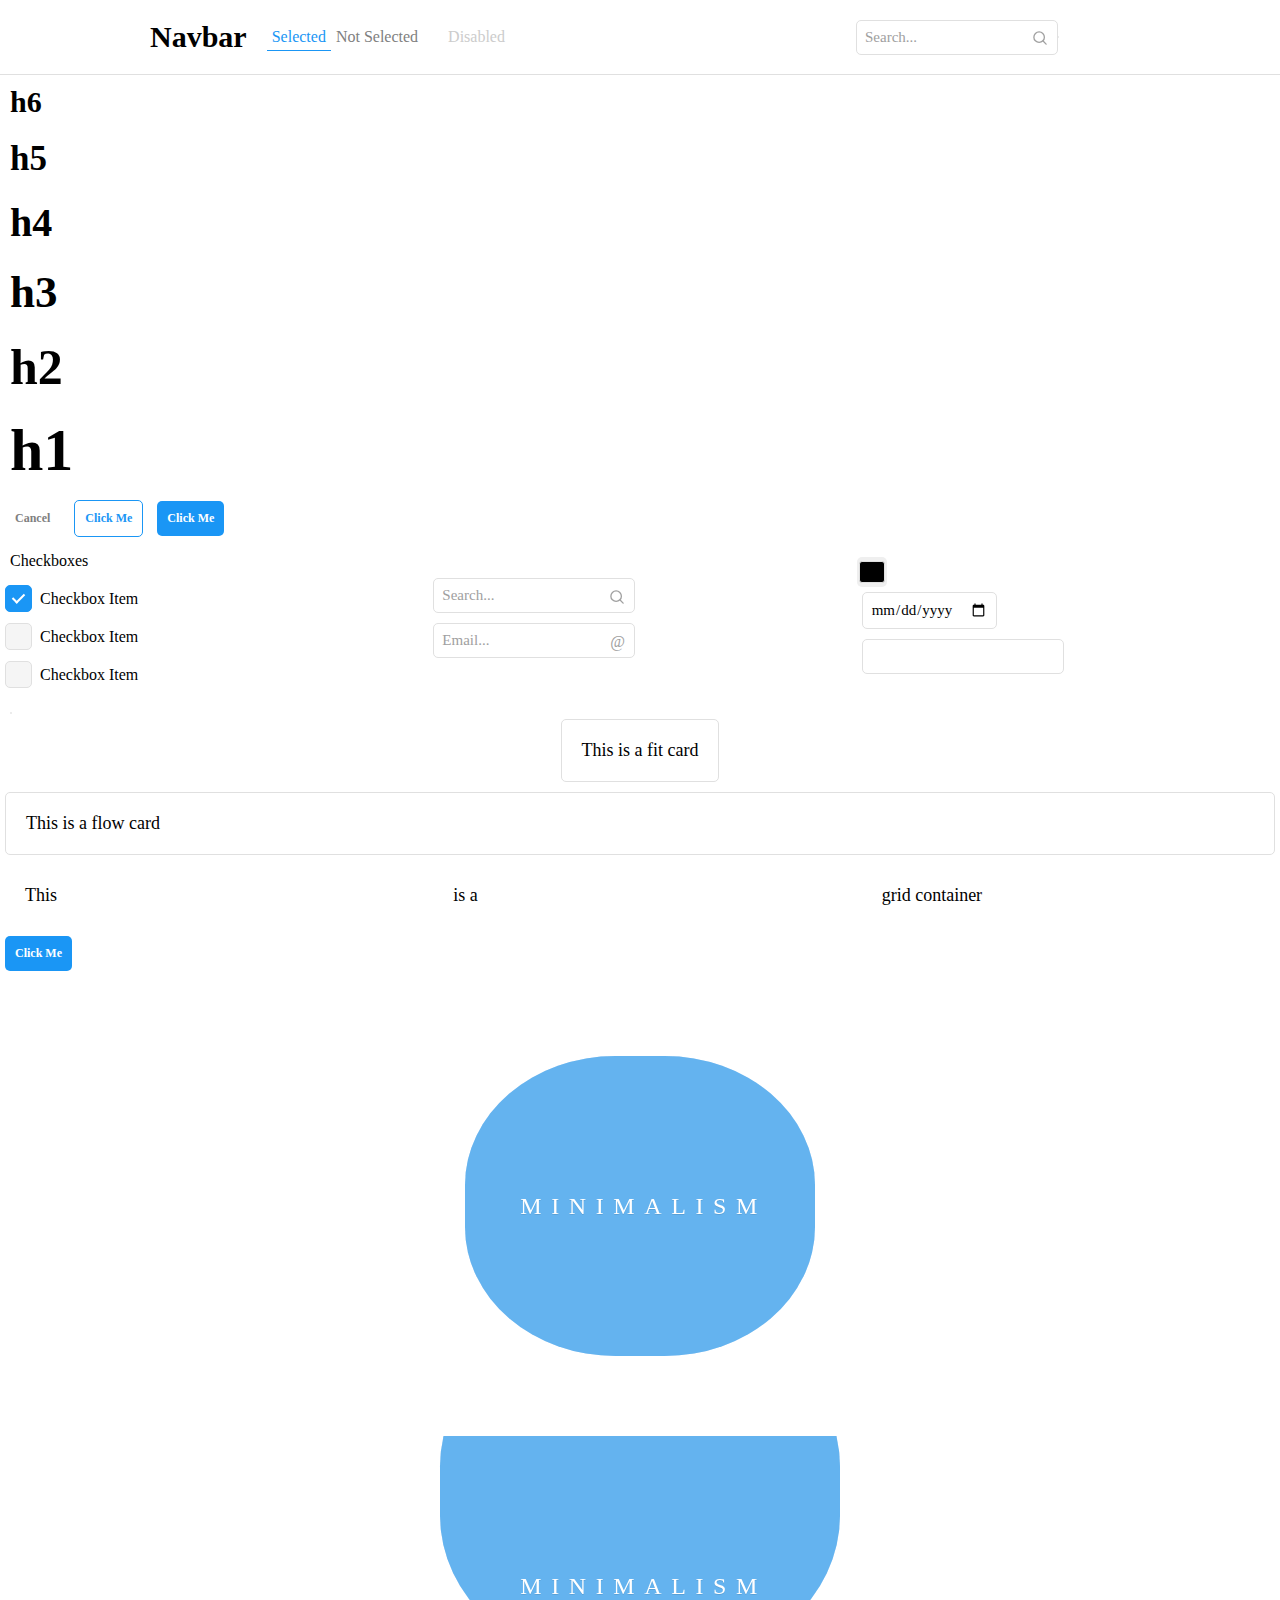
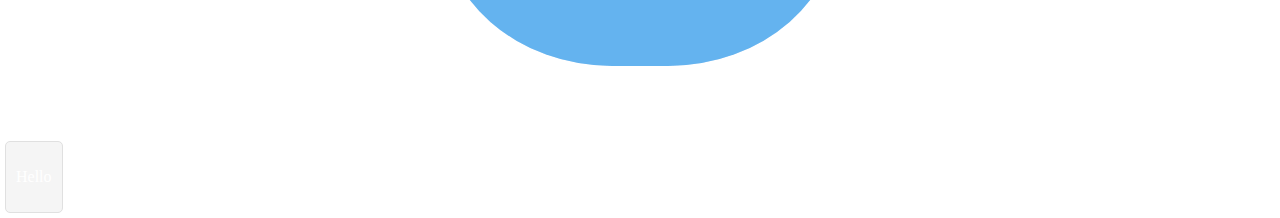
==== commit 96af1a95: "Fix email input" ====
--- a/test.html
+++ b/test.html
@@ -94,7 +94,7 @@
     <button class="button dark">Click Me</button>
     </br>
  
-    <div class="container flow grid" style="display: none;">
+    <div class="container flow grid">
         <div class="container flow just-flex orientation-vertical">
             <p class="subtitle compress">Checkboxes</p>
 
@@ -242,6 +242,9 @@
         </div>
     </div>
 
+    <div class="card fit flat dark">
+        <p>Hello</p>
+    </div>
 
 
 
--- a/bundles/css-storer/pretzelstyle.css
+++ b/bundles/css-storer/pretzelstyle.css
@@ -851,6 +851,25 @@
   transform: rotate(45deg);
 }
 
+.wrapper-input.search {
+  display: -webkit-box;
+  display: -ms-flexbox;
+  display: flex;
+  -webkit-box-orient: horizontal;
+  -webkit-box-direction: normal;
+      -ms-flex-direction: row;
+          flex-direction: row;
+  -webkit-box-align: center;
+      -ms-flex-align: center;
+          align-items: center;
+}
+
+.wrapper-input.search span {
+  height: -webkit-fit-content;
+  height: -moz-fit-content;
+  height: fit-content;
+}
+
 .colorpick-eyedropper-input-trigger {
   display: none;
 }
@@ -975,7 +994,7 @@
 
 .card.fit.material.dark {
   color: white;
-  background: #1a96f5;
+  background: whitesmoke;
 }
 
 .card.fit.material.dark.center-1 {
@@ -1088,7 +1107,7 @@
 
 .card.fit.flat.dark {
   color: white;
-  background: #1a96f5;
+  background: whitesmoke;
 }
 
 .card.fit.flat.dark.center-1 {
@@ -1207,7 +1226,7 @@
 
 .card.flow.material.dark {
   color: white;
-  background: #1a96f5;
+  background: whitesmoke;
 }
 
 .card.flow.material.dark.center-1 {
@@ -1320,7 +1339,7 @@
 
 .card.flow.flat.dark {
   color: white;
-  background: #1a96f5;
+  background: whitesmoke;
 }
 
 .card.flow.flat.dark.center-1 {
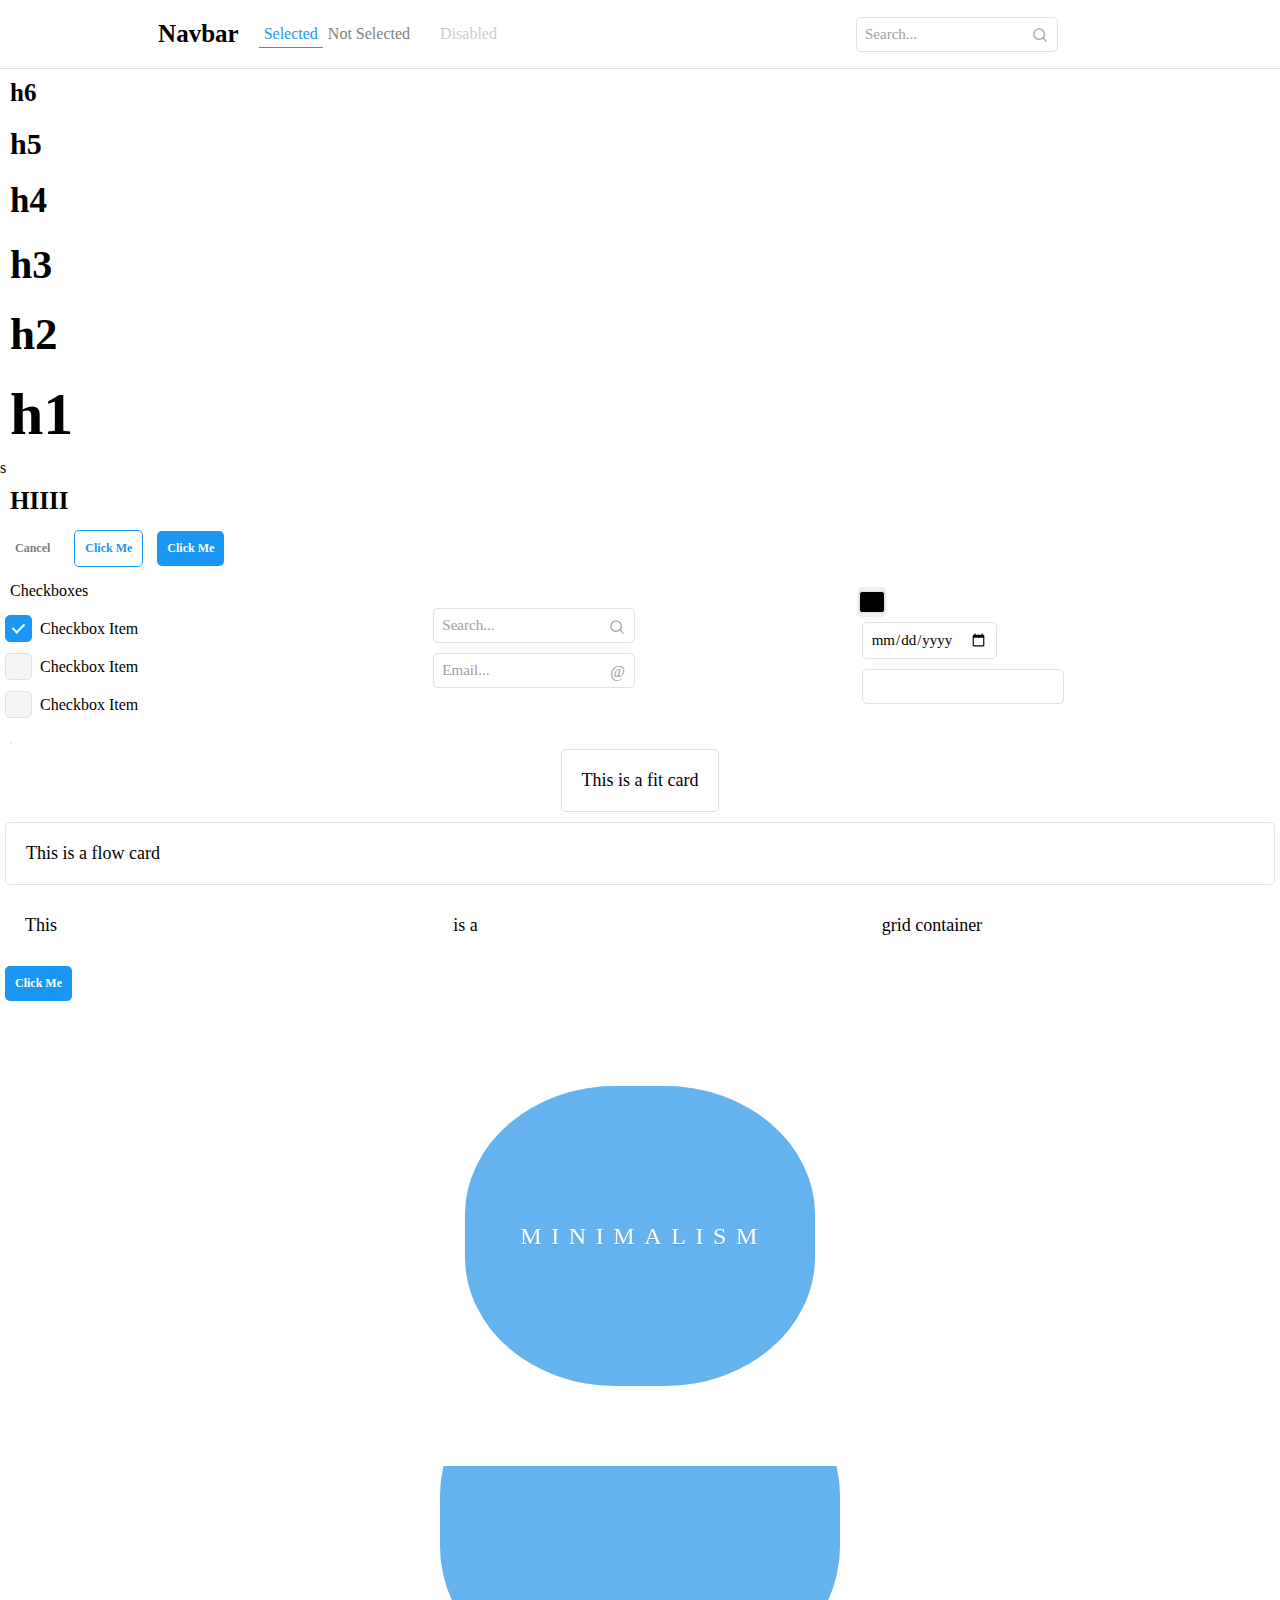
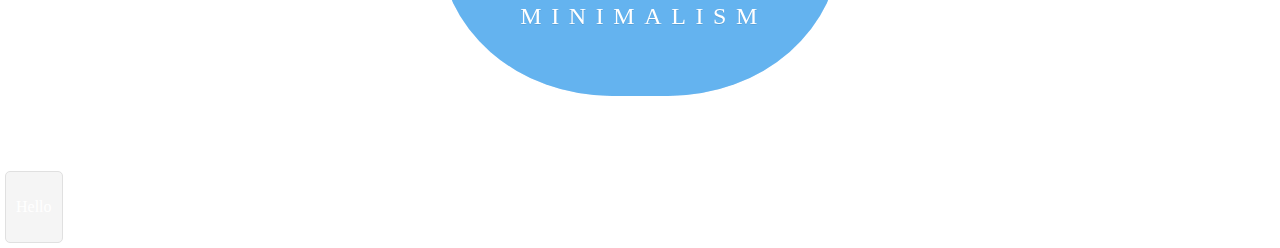
==== commit 102e0d87: "Added transitions" ====
--- a/test.html
+++ b/test.html
@@ -34,6 +34,7 @@
 
                 </div>
             </div>
+
             <!--Container for search and select-->
             <div class="container flow center-2">
                 <label class="wrapper-input search">
@@ -44,6 +45,7 @@
                     </svg>
                 </label>
 
+
                 <div class="select-tool gray">
                     <select>
                       <option value="0">Select Language</option>
@@ -83,12 +85,16 @@
         </div>
     </div>
 
+
+
     <h6>h6</h6>
     <h5>h5</h5>
     <h4>h4</h4>
     <h3>h3</h3>
     <h2>h2</h2>
-    <h1>h1</h1>
+    <h1>h1</h1>s
+    <h6 style="animation: dive 5s ease-in-out;">HIIII</h6>
+
     <button class="button ultra-light">Cancel</button>
     <button class="button light w-effect">Click Me</button>
     <button class="button dark">Click Me</button>
@@ -207,7 +213,7 @@
             <p>Some other text...</p>
           </div>
           <div class="modal-footer">
-            <button class="button dark">Proceed</button>
+            <button id="proceed" class="button dark">Proceed</button>
           </div>
         </div>
       
@@ -246,6 +252,15 @@
         <p>Hello</p>
     </div>
 
+    <script>
+        document.getElementById("click").addEventListener("click", function() {
+            modal.deploy("myModal", true);
+
+            document.getElementById("proceed").addEventListener("click", function() {
+                modal.destroy("myModal");
+            })
+        })
+    </script>
 
 
 </body>
--- a/bundles/css-storer/pretzelstyle.css
+++ b/bundles/css-storer/pretzelstyle.css
@@ -4,7 +4,7 @@
 /** Orange Aqua Pallete **/
 /** Orange Aqua Pallete **/
 /** Grays **/
-::root {
+:root {
   /** Pretzel Style Accent Color **/
   --primary-color: #1a96f5;
   /** Blue Color Pallete**/
@@ -64,31 +64,31 @@
 }
 
 h2 {
-  font-size: 50px;
-  margin: 0;
-  padding: 10px;
-}
-
-h3 {
   font-size: 45px;
   margin: 0;
   padding: 10px;
 }
 
-h4 {
+h3 {
   font-size: 40px;
   margin: 0;
   padding: 10px;
 }
 
-h5 {
+h4 {
   font-size: 35px;
   margin: 0;
   padding: 10px;
 }
 
+h5 {
+  font-size: 30px;
+  margin: 0;
+  padding: 10px;
+}
+
 h6 {
-  font-size: 30px;
+  font-size: 25px;
   margin: 0;
   padding: 10px;
 }
@@ -257,7 +257,7 @@
   position: relative;
   left: 0;
   height: 50%;
-  width: 30%;
+  width: 100%;
   z-index: 1;
   line-height: 300px;
   text-align: center;
@@ -341,7 +341,7 @@
   position: relative;
   left: 0;
   height: 100%;
-  width: 30%;
+  width: 100%;
   z-index: 1;
   line-height: 300px;
   text-align: center;
@@ -374,6 +374,46 @@
   from {
     -webkit-transform: rotate(360deg);
             transform: rotate(360deg);
+  }
+}
+
+@-webkit-keyframes dive {
+  from {
+    -webkit-transform: translateY(0);
+            transform: translateY(0);
+  }
+  to {
+    -webkit-transform: translateY(80vw);
+            transform: translateY(80vw);
+  }
+}
+
+@keyframes dive {
+  from {
+    -webkit-transform: translateY(0);
+            transform: translateY(0);
+  }
+  to {
+    -webkit-transform: translateY(80vw);
+            transform: translateY(80vw);
+  }
+}
+
+@-webkit-keyframes fadeOut {
+  from {
+    opacity: 1;
+  }
+  to {
+    opacity: 0;
+  }
+}
+
+@keyframes fadeOut {
+  from {
+    opacity: 1;
+  }
+  to {
+    opacity: 0;
   }
 }
 
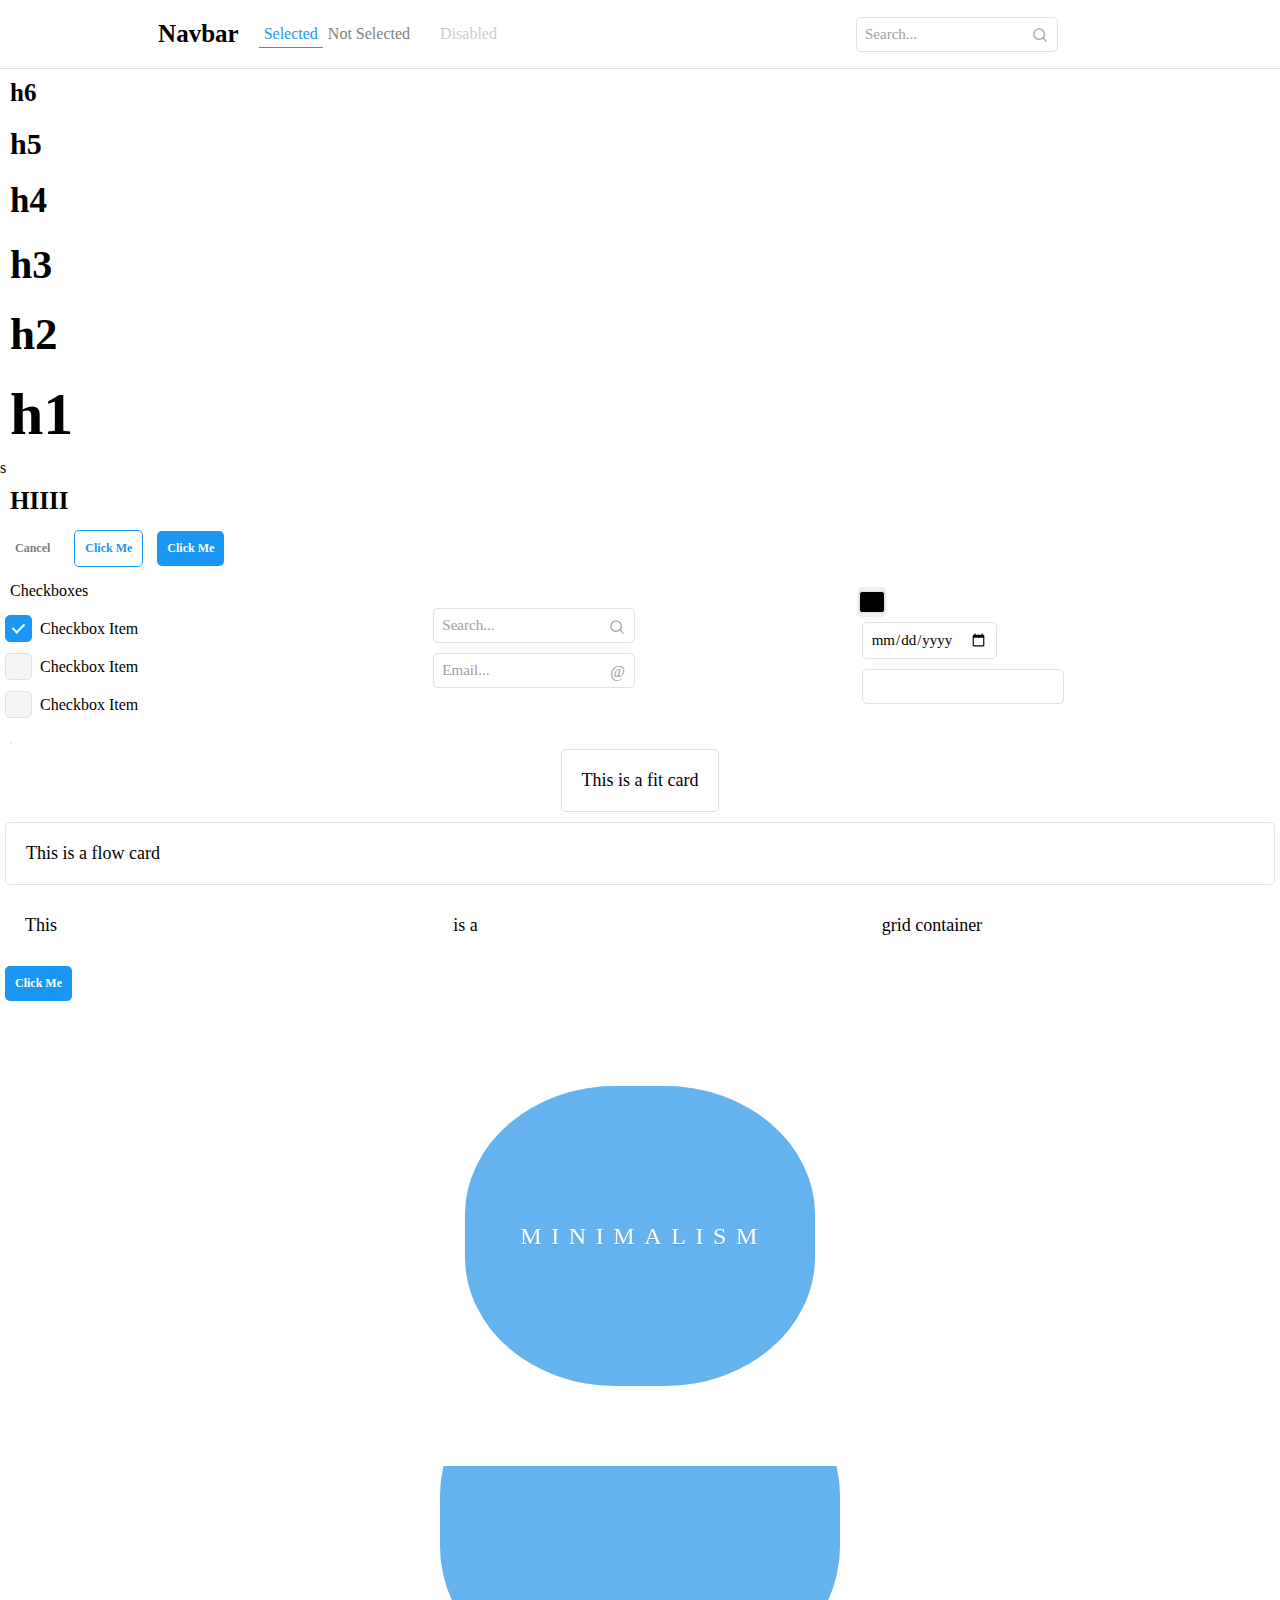
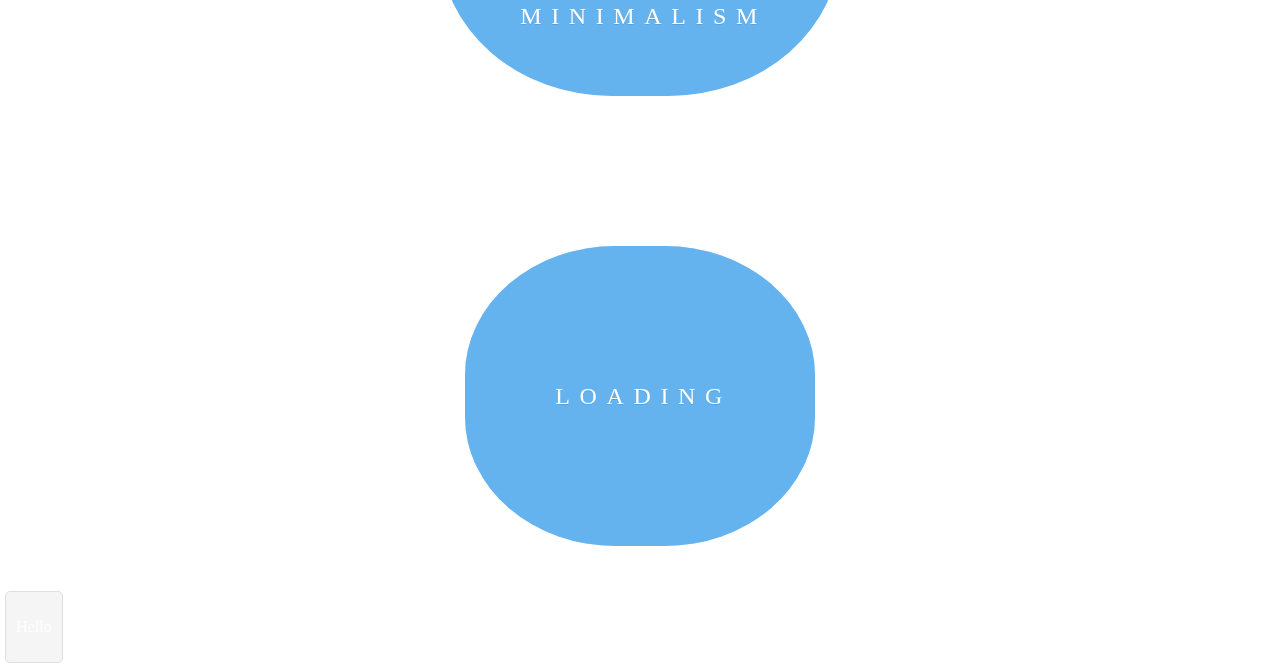
==== commit cb8edaa1: "Added Fadein to transition" ====
--- a/test.html
+++ b/test.html
@@ -93,7 +93,7 @@
     <h3>h3</h3>
     <h2>h2</h2>
     <h1>h1</h1>s
-    <h6 style="animation: dive 5s ease-in-out;">HIIII</h6>
+    <h6 style="animation: hide 1.5s ease-in-out;">HIIII</h6>
 
     <button class="button ultra-light">Cancel</button>
     <button class="button light w-effect">Click Me</button>
@@ -248,6 +248,20 @@
         </div>
     </div>
 
+    <div class="container flow center-2 orientation-vertical" style="margin-top: 40px;">
+        <div class='ornament driftingcircle'>
+            <div class="wave-container">
+                <div class='wave -one'></div>
+                <div class='wave -two'></div>
+                <div class='wave -three'></div>
+            </div>
+            <div class="title-wrapper">
+                <div class='title'>Loading</div>
+            </div>
+        </div>
+    </div>
+    
+
     <div class="card fit flat dark">
         <p>Hello</p>
     </div>
--- a/bundles/css-storer/pretzelstyle.css
+++ b/bundles/css-storer/pretzelstyle.css
@@ -399,6 +399,24 @@
   }
 }
 
+@-webkit-keyframes fadeIn {
+  from {
+    opacity: 0;
+  }
+  to {
+    opacity: 1;
+  }
+}
+
+@keyframes fadeIn {
+  from {
+    opacity: 0;
+  }
+  to {
+    opacity: 1;
+  }
+}
+
 @-webkit-keyframes fadeOut {
   from {
     opacity: 1;
@@ -414,6 +432,58 @@
   }
   to {
     opacity: 0;
+  }
+}
+
+@-webkit-keyframes rise {
+  from {
+    opacity: 0;
+    -webkit-transform: translateY(30px);
+            transform: translateY(30px);
+  }
+  to {
+    opacity: 1;
+    -webkit-transform: translateY(0px);
+            transform: translateY(0px);
+  }
+}
+
+@keyframes rise {
+  from {
+    opacity: 0;
+    -webkit-transform: translateY(30px);
+            transform: translateY(30px);
+  }
+  to {
+    opacity: 1;
+    -webkit-transform: translateY(0px);
+            transform: translateY(0px);
+  }
+}
+
+@-webkit-keyframes hide {
+  from {
+    opacity: 1;
+    -webkit-transform: translateY(0px);
+            transform: translateY(0px);
+  }
+  to {
+    opacity: 0;
+    -webkit-transform: translateY(30px);
+            transform: translateY(30px);
+  }
+}
+
+@keyframes hide {
+  from {
+    opacity: 1;
+    -webkit-transform: translateY(0px);
+            transform: translateY(0px);
+  }
+  to {
+    opacity: 0;
+    -webkit-transform: translateY(30px);
+            transform: translateY(30px);
   }
 }
 
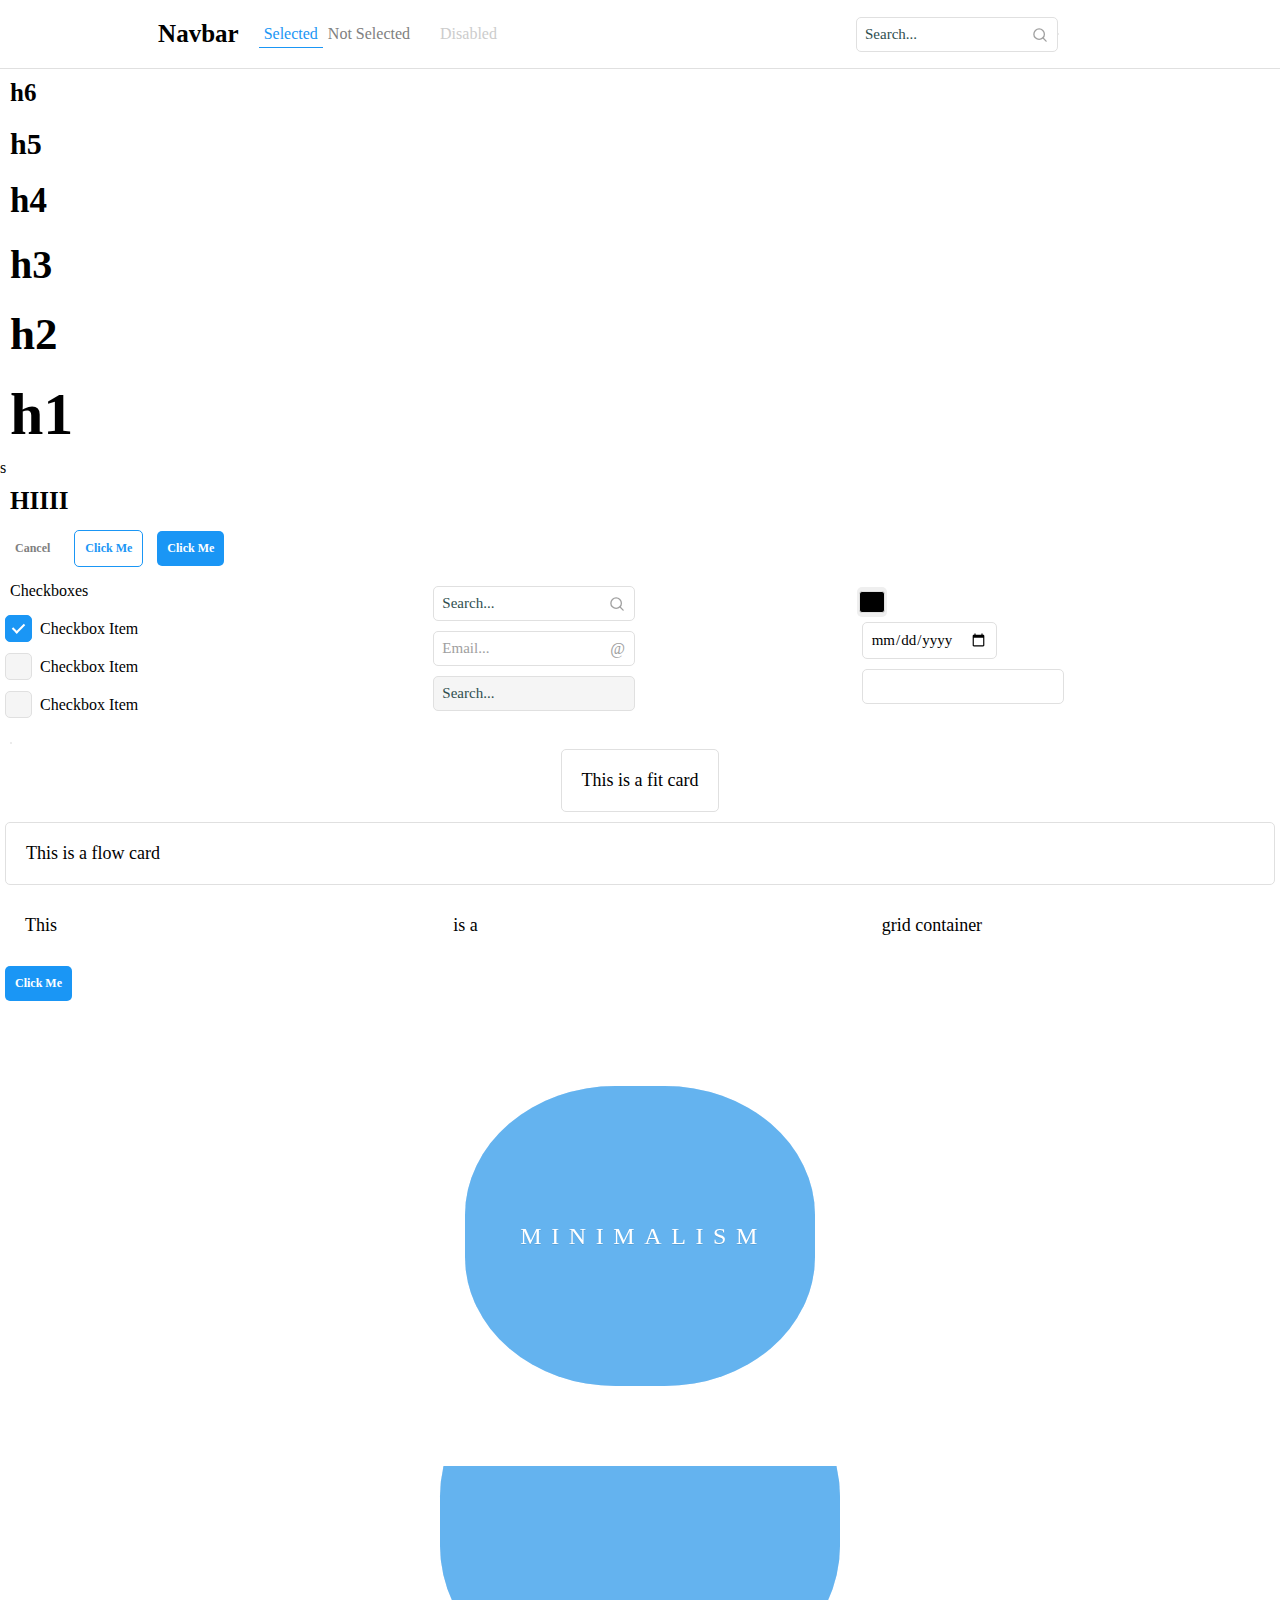
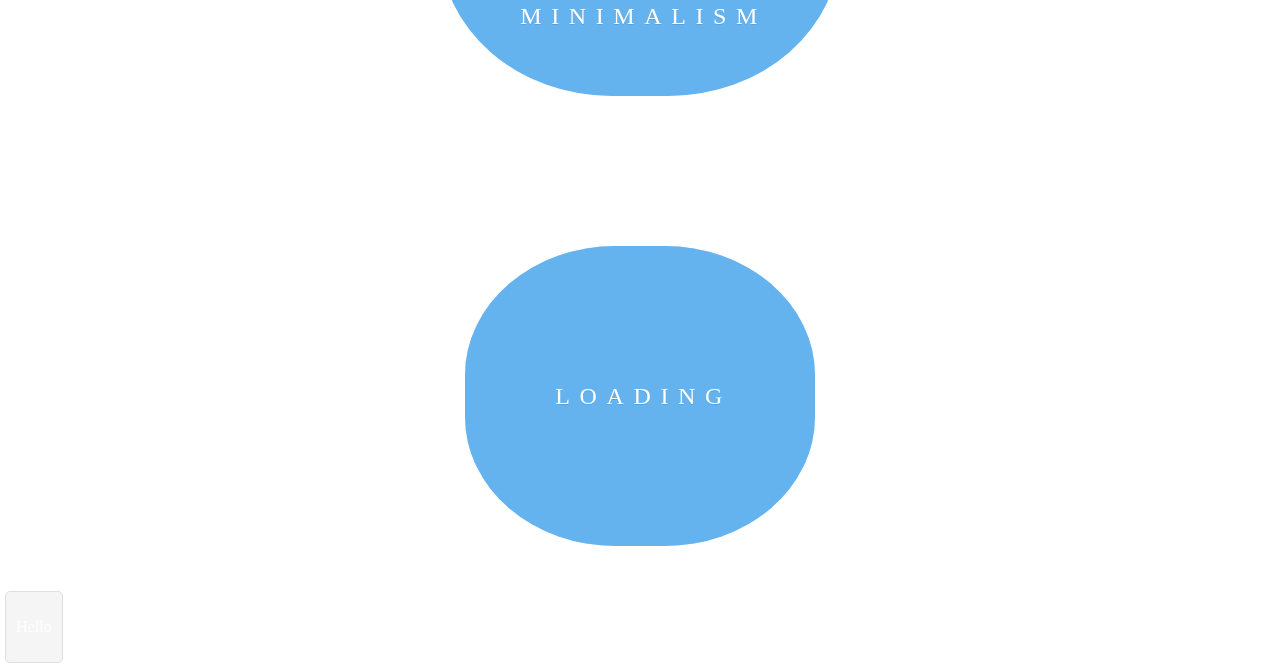
==== commit f97002f9: "Added input" ====
--- a/test.html
+++ b/test.html
@@ -137,6 +137,10 @@
             <label class="wrapper-input search">
                 <input type="email" class="input email" placeholder="Email...">
                 <span>@</span>
+            </label>
+
+            <label class="wrapper-input search">
+                <input type="search" class="input search dark" placeholder="Search...">
             </label>
 
 
--- a/bundles/css-storer/pretzelstyle.css
+++ b/bundles/css-storer/pretzelstyle.css
@@ -764,19 +764,19 @@
 }
 
 .input::-webkit-input-placeholder {
-  color: #a0a0a0;
+  color: darkslategray;
 }
 
 .input:-ms-input-placeholder {
-  color: #a0a0a0;
+  color: darkslategray;
 }
 
 .input::-ms-input-placeholder {
-  color: #a0a0a0;
+  color: darkslategray;
 }
 
 .input::placeholder {
-  color: #a0a0a0;
+  color: darkslategray;
 }
 
 .input.search {
@@ -796,6 +796,10 @@
   margin-left: -30px;
   margin-bottom: -2px;
   stroke: #a0a0a0;
+}
+
+.input.search.dark {
+  background: whitesmoke;
 }
 
 .input.email {
